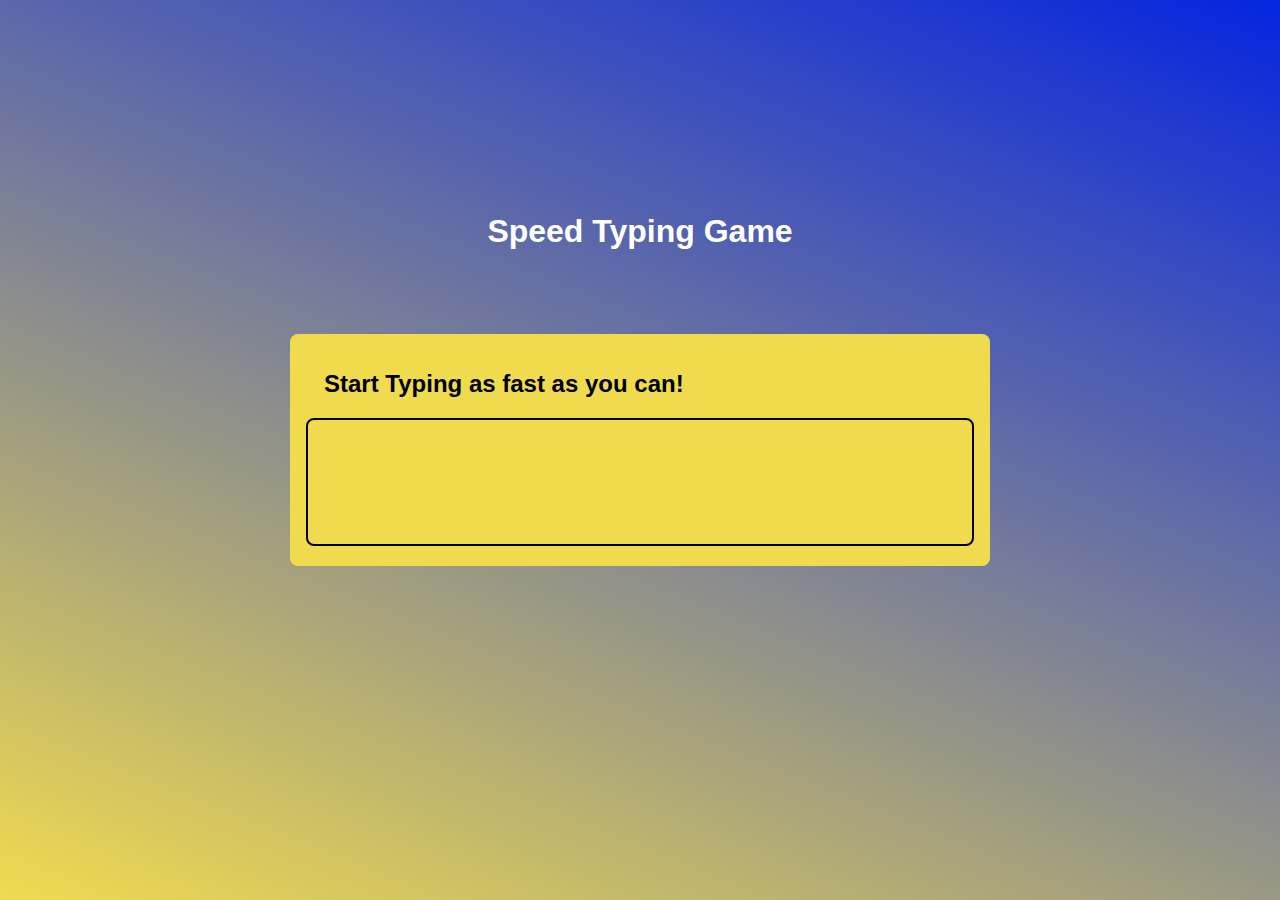
==== game/index.html @ 3d90426f "game is made" ====
<!DOCTYPE html>
<html lang="en">
	<head>
		<meta charset="UTF-8">
		<meta name="viewport" content="width=device-width, initial-scale=1.0">
		<meta http-equiv="X-UA-Compatible" content="ie=edge">
		<link rel="stylesheet" href="styles.css">
		<script src="script.js" defer></script>
		<title>Speed Typing</title>
	</head>
	<body>
		<div class="timer" id="timer"></div>
		<h1>Speed Typing Game</h1>
		<div class="container">
			<h2>Start Typing as fast as you can!</h2>
			<div class="quote-display" id="quoteDisplay"></div>
			<textarea id="quoteInput" class="quote-input" autofocus></textarea>
		</div>
	</body>
</html>
---- game/styles.css ----
* {
	box-sizing: border-box;
}

body {
	display: flex;
	justify-content: center;
	align-items: center;
	min-height: 100vh;
	margin: 0;
	background: linear-gradient(22deg, #F0DB4F, #0525df);
}

@keyframes AnimationName {
	0% {
		background-position: 100% 50%
	}

	100% {
		background-position: -33% 50%
	}
}

body,
.quote-input {
	font-family: 'Gill Sans', 'Gill Sans MT', Calibri, 'Trebuchet MS', sans-serif;
}

.container {
	background-color: #F0DB4F;
	padding: 1rem;
	border-radius: .5rem;
	width: 700px;
	max-width: 90%;
}

.timer {
	position: absolute;
	top: 2rem;
	font-size: 3rem;
	color: #F0DB4F;
	font-weight: bold;
}

.quote-display {
	margin-bottom: 1rem;
	margin-left: calc(1rem + 2px);
	margin-right: calc(1rem + 2px);
}

h1 {
	position: absolute;
	top: 2rem;
	padding-top: 10rem;
	color: white;
}

h2 {
	margin-left: calc(1rem + 2px);
	margin-right: calc(1rem + 2px);
}

.quote-input {
	background-color: transparent;
	border: 2px solid #A1922E;
	outline: none;
	width: 100%;
	height: 8rem;
	margin: auto;
	resize: none;
	padding: .5rem 1rem;
	font-size: 1rem;
	border-radius: .5rem;
}

.quote-input:focus {
	border-color: black;
}

.correct {
	color: green;
}

.incorrect {
	color: red;
	text-decoration: underline;
}
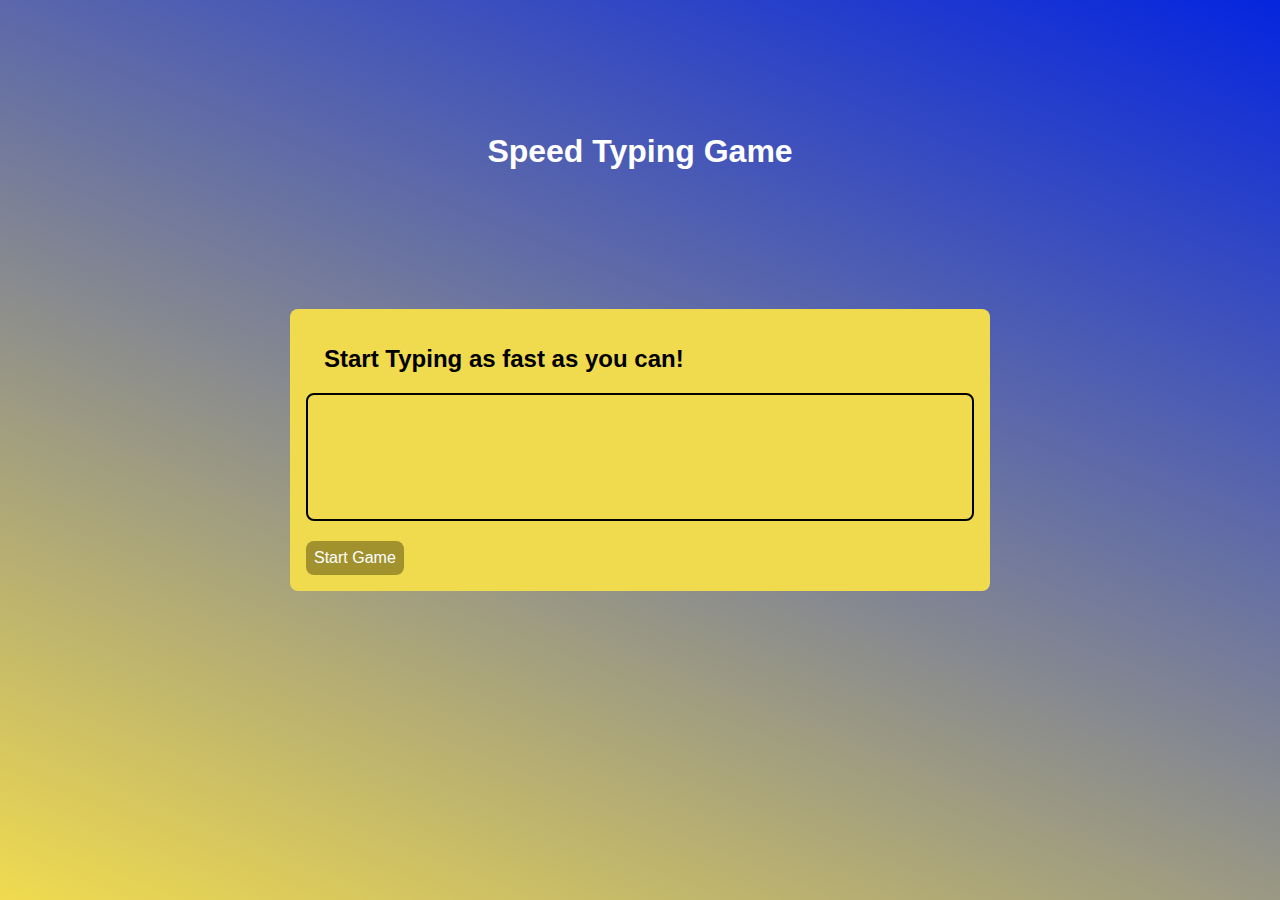
==== commit 4f6619cf: "making of the tutorial" ====
--- a/game/index.html
+++ b/game/index.html
@@ -2,19 +2,34 @@
 <html lang="en">
 	<head>
 		<meta charset="UTF-8">
+		<meta http-equiv="X-UA-Compatible" content="IE=edge">
 		<meta name="viewport" content="width=device-width, initial-scale=1.0">
-		<meta http-equiv="X-UA-Compatible" content="ie=edge">
 		<link rel="stylesheet" href="styles.css">
-		<script src="script.js" defer></script>
-		<title>Speed Typing</title>
+		<script src="script.js" defer ></script>
+		<title>Speed Typing Game</title>
 	</head>
 	<body>
-		<div class="timer" id="timer"></div>
-		<h1>Speed Typing Game</h1>
-		<div class="container">
-			<h2>Start Typing as fast as you can!</h2>
-			<div class="quote-display" id="quoteDisplay"></div>
-			<textarea id="quoteInput" class="quote-input" autofocus></textarea>
-		</div>
+		<!DOCTYPE html>
+		<html lang="en">
+			<head>
+				<meta charset="UTF-8">
+				<meta name="viewport" content="width=device-width, initial-scale=1.0">
+				<meta http-equiv="X-UA-Compatible" content="ie=edge">
+				<link rel="stylesheet" href="styles.css">
+				<script src="script.js" defer></script>
+				<title>Speed Typing</title>
+			</head>
+			<body>
+				<p id="weather"></p>
+				<div class="timer" id="timer"></div>
+				<h1>Speed Typing Game</h1>
+				<div class="container">
+					<h2>Start Typing as fast as you can!</h2>
+					<div class="quote-display" id="quoteDisplay"></div>
+					<textarea id="quoteInput" class="quote-input" autofocus></textarea>
+					<button>Start Game</button>
+				</div>
+			</body>
+		</html>
 	</body>
 </html>--- a/game/styles.css
+++ b/game/styles.css
@@ -51,7 +51,7 @@
 h1 {
 	position: absolute;
 	top: 2rem;
-	padding-top: 10rem;
+	padding-top: 5rem;
 	color: white;
 }
 
@@ -73,6 +73,16 @@
 	border-radius: .5rem;
 }
 
+#weather {
+	position: absolute;
+	top: 8rem;
+	color: white;
+	font-size: 1.5rem;
+	font-weight: bold;
+	padding-left: 40rem;
+	top: 15px;
+}
+
 .quote-input:focus {
 	border-color: black;
 }
@@ -84,4 +94,15 @@
 .incorrect {
 	color: red;
 	text-decoration: underline;
+}
+
+button {
+	padding: .5rem;
+	border: none;
+	border-radius: .5rem;
+	background-color: #A1922E;
+	color: white;
+	font-size: 1rem;
+	margin-top: 1rem;
+	cursor: pointer;
 }--- a/game/styles.css
+++ b/game/styles.css
@@ -51,7 +51,7 @@
 h1 {
 	position: absolute;
 	top: 2rem;
-	padding-top: 10rem;
+	padding-top: 5rem;
 	color: white;
 }
 
@@ -73,6 +73,16 @@
 	border-radius: .5rem;
 }
 
+#weather {
+	position: absolute;
+	top: 8rem;
+	color: white;
+	font-size: 1.5rem;
+	font-weight: bold;
+	padding-left: 40rem;
+	top: 15px;
+}
+
 .quote-input:focus {
 	border-color: black;
 }
@@ -84,4 +94,15 @@
 .incorrect {
 	color: red;
 	text-decoration: underline;
+}
+
+button {
+	padding: .5rem;
+	border: none;
+	border-radius: .5rem;
+	background-color: #A1922E;
+	color: white;
+	font-size: 1rem;
+	margin-top: 1rem;
+	cursor: pointer;
 }